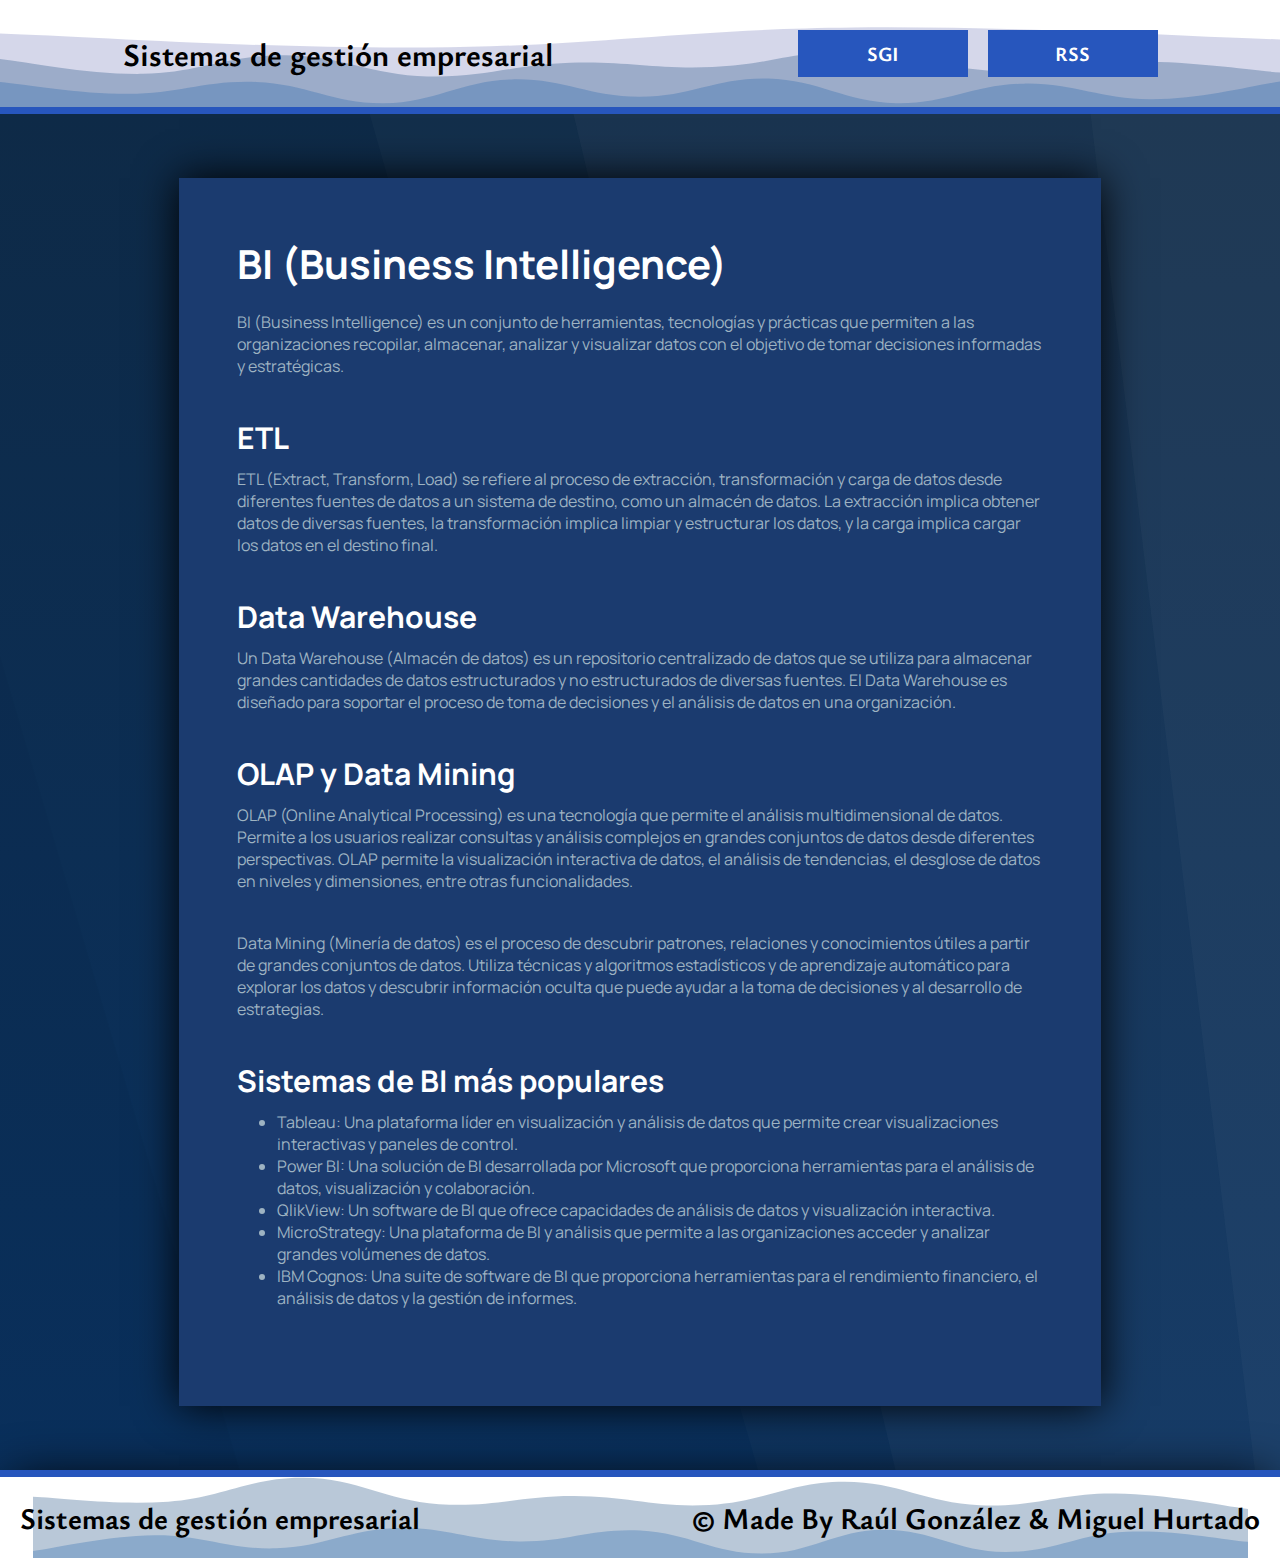
==== html/index.html @ 2e3f6e79 "dasdsad" ====
<!DOCTYPE html>
<html lang="es">
<head>
    <meta charset="UTF-8">
    <meta http-equiv="X-UA-Compatible" content="IE=edge">
    <meta name="viewport" content="width=device-width, initial-scale=1.0">
    <title>Inicio</title>
    <link rel="stylesheet" href="../style/header.css">
    <link rel="stylesheet" href="../style/footer.css">
    <link rel="stylesheet" href="../style/other.css">

</head>
<body>
    <header>
        <h1>Sistemas de gestión empresarial</h1>
        <nav>
            <ul>
                <li><a href="#">SGI</a>
                    <ul>
                        <li><a href="erp.html">ERP</a>
                            <ul>
                                <li><a href="erp.html">¿Qué son?</a></li>
                                <li><a href="erp.html#ERPC">Caracteristicas</a></li>
                                <li><a href="erp.html#ERPD">Diferencias con Suite</a></li>
                                <li><a href="erp.html#ERPT">Tipos</a></li>
                                <li><a href="erp.html#ERPB">Beneficios</a></li>
                                <li><a href="erp.html#ERPF">Fabricantes</a></li>
                            </ul>
                        </li>
                        <li><a href="crm.html">CRM</a>
                            <ul>
                                <li><a href="crm.html#CRMC">Caracteristicas</a></li>
                                <li><a href="crm.html#CRMB">Beneficios</a></li>
                                <li><a href="crm.html#CRMM">Más populares</a></li>
                            </ul>
                        </li>
                        <li><a href="bi.html">BI</a>
                            <ul>
                                <li><a href="bi.html#BIE">ETL</a></li>
                                <li><a href="bi.html#BID">Data y WareHouse</a></li>
                                <li><a href="bi.html#BIS">Más populares</a></li>
                            </ul>
                        </li>
                    </ul>
                </li>
                <li><a href="redifusion.html">RSS</a>
                    <ul>
                        <li><a href="redifusion.html#RSSR">Formato RSS</a></li>
                        <li><a href="redifusion.html#RSSA">Formato Atom</a></li>
                        <li><a href="redifusion.html#RSSC">Canales de interes</a></li>
                    </ul>
                </li>
            </ul>
        </nav>
    </header>

    <main>
        <div>
            <h2>BI (Business Intelligence)</h2>
            <p>BI (Business Intelligence) es un conjunto de herramientas, tecnologías y prácticas que permiten a las organizaciones recopilar, almacenar, analizar y visualizar datos con el objetivo de tomar decisiones informadas y estratégicas.</p>

            <h3 id="BIE">ETL</h3>
            <p>ETL (Extract, Transform, Load) se refiere al proceso de extracción, transformación y carga de datos desde diferentes fuentes de datos a un sistema de destino, como un almacén de datos. La extracción implica obtener datos de diversas fuentes, la transformación implica limpiar y estructurar los datos, y la carga implica cargar los datos en el destino final.</p>

            <h3 id="BID">Data Warehouse</h3>
            <p>Un Data Warehouse (Almacén de datos) es un repositorio centralizado de datos que se utiliza para almacenar grandes cantidades de datos estructurados y no estructurados de diversas fuentes. El Data Warehouse es diseñado para soportar el proceso de toma de decisiones y el análisis de datos en una organización.</p>

            <h3 id="BIO">OLAP y Data Mining</h3>
            <p>OLAP (Online Analytical Processing) es una tecnología que permite el análisis multidimensional de datos. Permite a los usuarios realizar consultas y análisis complejos en grandes conjuntos de datos desde diferentes perspectivas. OLAP permite la visualización interactiva de datos, el análisis de tendencias, el desglose de datos en niveles y dimensiones, entre otras funcionalidades.</p>
            <p>Data Mining (Minería de datos) es el proceso de descubrir patrones, relaciones y conocimientos útiles a partir de grandes conjuntos de datos. Utiliza técnicas y algoritmos estadísticos y de aprendizaje automático para explorar los datos y descubrir información oculta que puede ayudar a la toma de decisiones y al desarrollo de estrategias.</p>

            <h3 id="BIS">Sistemas de BI más populares</h3>
            <ul>
                <li>Tableau: Una plataforma líder en visualización y análisis de datos que permite crear visualizaciones interactivas y paneles de control.</li>
                <li>Power BI: Una solución de BI desarrollada por Microsoft que proporciona herramientas para el análisis de datos, visualización y colaboración.</li>
                <li>QlikView: Un software de BI que ofrece capacidades de análisis de datos y visualización interactiva.</li>
                <li>MicroStrategy: Una plataforma de BI y análisis que permite a las organizaciones acceder y analizar grandes volúmenes de datos.</li>
                <li>IBM Cognos: Una suite de software de BI que proporciona herramientas para el rendimiento financiero, el análisis de datos y la gestión de informes.</li>
            </ul>
        </div>
    </main>

    <footer>
        <h3>Sistemas de gestión empresarial</h3>
        <h3>&copy; Made By Raúl González & Miguel Hurtado</h3>
    </footer>
</body>
</html>
---- style/header.css ----
@import url('https://fonts.googleapis.com/css2?family=Manrope:wght@400;800&family=Ysabeau:wght@300&display=swap');
*{
    margin: 0;
    padding: 0;
    box-sizing: border-box;
}

/* HEADER */
header{
    display: flex;
    flex-flow: row wrap;
    justify-content:space-around;
    align-items: center;
    font-family: Ysabeau;
    background-color: white;
    width: 100%;
    border-bottom: 7px solid #2756bd;
    background-image: url("data:image/svg+xml,%3csvg xmlns='http://www.w3.org/2000/svg' version='1.1' xmlns:xlink='http://www.w3.org/1999/xlink' xmlns:svgjs='http://svgjs.com/svgjs' width='3000' height='200' preserveAspectRatio='none' viewBox='0 0 3000 200'%3e%3cg mask='url(%26quot%3b%23SvgjsMask1116%26quot%3b)' fill='none'%3e%3cpath d='M 0%2c27 C 200%2c33.6 600%2c62.8 1000%2c60 C 1400%2c57.2 1600%2c16.8 2000%2c13 C 2400%2c9.2 2800%2c35.4 3000%2c41L3000 200L0 200z' fill='rgba(43%2c 57%2c 150%2c 0.2)'%3e%3c/path%3e%3cpath d='M 0%2c87 C 66.8%2c94 200.4%2c123.8 334%2c122 C 467.6%2c120.2 534.4%2c76.8 668%2c78 C 801.6%2c79.2 868.4%2c124.4 1002%2c128 C 1135.6%2c131.6 1202.4%2c100.4 1336%2c96 C 1469.6%2c91.6 1536.4%2c111.6 1670%2c106 C 1803.6%2c100.4 1870.4%2c66.2 2004%2c68 C 2137.6%2c69.8 2204.4%2c110 2338%2c115 C 2471.6%2c120 2539.6%2c92.2 2672%2c93 C 2804.4%2c93.8 2934.4%2c113.8 3000%2c119L3000 200L0 200z' fill='rgba(24%2c 74%2c 126%2c 0.3)'%3e%3c/path%3e%3cpath d='M 0%2c141 C 60%2c146.6 180%2c169 300%2c169 C 420%2c169 480%2c136.6 600%2c141 C 720%2c145.4 780%2c192.2 900%2c191 C 1020%2c189.8 1080%2c138 1200%2c135 C 1320%2c132 1380%2c176.4 1500%2c176 C 1620%2c175.6 1680%2c130 1800%2c133 C 1920%2c136 1980%2c188.6 2100%2c191 C 2220%2c193.4 2280%2c146.8 2400%2c145 C 2520%2c143.2 2580%2c183 2700%2c182 C 2820%2c181 2940%2c148.4 3000%2c140L3000 200L0 200z' fill='rgba(34%2c 100%2c 171%2c 0.3)'%3e%3c/path%3e%3c/g%3e%3cdefs%3e%3cmask id='SvgjsMask1116'%3e%3crect width='3000' height='200' fill='white'%3e%3c/rect%3e%3c/mask%3e%3c/defs%3e%3c/svg%3e");
    background-position:bottom;
    background-size:contain;
    background-repeat: no-repeat;
}

header>h1{
    color: black;
    margin: 30px;
}

header>nav{
    margin: 30px;
}

header>nav ul{
    display: flex;
    flex-flow: row wrap;
    list-style: none;
    gap: 20px;
}

header nav a{
    text-decoration: none;
    color: white;
    font-size: 20px;
    background-color: #2756bd;
    padding: 10px 10px;
    display: block;
    font-weight: bold;
}

header nav ul ul a{
    background-color: #2756bd;
    color: white;
   
    
}

header nav li{
    border-collapse: collapse;
}

header nav ul ul{
    display: flex;
    flex-direction: column;
    gap: 0;
}

header nav ul li{
    width: 170px;
    text-align: center;
}

header nav ul li{
    position: relative;
}

header nav ul ul{
    position: absolute;
}

header nav ul ul ul{
    top: 0px;
    left: 170px;
}

header nav ul ul{
    display: none;
}

header nav ul li:hover>ul{
    display: flex;
}

header nav ul li:hover>a{
    background-color: #002983;
    color: #ffffff;
    font-size: 1.3em;
}

header nav ul ul li:hover>a{
    background-color: #002983;
    color: #ffffff;
    font-size: 1.3em;
}
---- style/footer.css ----
@import url('https://fonts.googleapis.com/css2?family=Manrope:wght@400;800&family=Ysabeau:wght@300&display=swap');

*{
    margin: 0;
    padding: 0;
    box-sizing: border-box;
}

/* FOOTER */
footer{
    font-family: Ysabeau;
    background-color: rgb(255, 255, 255);
    display: flex;
    flex-flow: row no-wrap;
    justify-content: space-between;
    box-shadow: 0px 0px 50px -10px black;
    border-top: 7px solid #2756bd;
    background-image: url("data:image/svg+xml,%3csvg xmlns='http://www.w3.org/2000/svg' version='1.1' xmlns:xlink='http://www.w3.org/1999/xlink' xmlns:svgjs='http://svgjs.com/svgjs' width='3000' height='200' preserveAspectRatio='none' viewBox='0 0 3000 200'%3e%3cg mask='url(%26quot%3b%23SvgjsMask1113%26quot%3b)' fill='none'%3e%3cpath d='M 0%2c49 C 66.8%2c51.4 200.4%2c70.4 334%2c61 C 467.6%2c51.6 534.4%2c0.8 668%2c2 C 801.6%2c3.2 868.4%2c58 1002%2c67 C 1135.6%2c76 1202.4%2c46.6 1336%2c47 C 1469.6%2c47.4 1536.4%2c76 1670%2c69 C 1803.6%2c62 1870.4%2c11.8 2004%2c12 C 2137.6%2c12.2 2204.4%2c64.2 2338%2c70 C 2471.6%2c75.8 2539.6%2c39.2 2672%2c41 C 2804.4%2c42.8 2934.4%2c71.4 3000%2c79L3000 200L0 200z' fill='rgba(24%2c 74%2c 126%2c 0.3)'%3e%3c/path%3e%3cpath d='M 0%2c183 C 60%2c175.2 180%2c145.4 300%2c144 C 420%2c142.6 480%2c179.6 600%2c176 C 720%2c172.4 780%2c129.4 900%2c126 C 1020%2c122.6 1080%2c157.8 1200%2c159 C 1320%2c160.2 1380%2c126 1500%2c132 C 1620%2c138 1680%2c189.4 1800%2c189 C 1920%2c188.6 1980%2c130.8 2100%2c130 C 2220%2c129.2 2280%2c184 2400%2c185 C 2520%2c186 2580%2c140 2700%2c135 C 2820%2c130 2940%2c155 3000%2c160L3000 200L0 200z' fill='rgba(34%2c 100%2c 171%2c 0.3)'%3e%3c/path%3e%3c/g%3e%3cdefs%3e%3cmask id='SvgjsMask1113'%3e%3crect width='3000' height='200' fill='white'%3e%3c/rect%3e%3c/mask%3e%3c/defs%3e%3c/svg%3e");
    background-position:bottom;
    background-size:contain;
    background-repeat: no-repeat;
}

footer h3{
    margin: 20px;
    color: black;
}
---- style/other.css ----
@import url('https://fonts.googleapis.com/css2?family=Manrope:wght@400;800&display=swap');

*{
    margin: 0;
    padding: 0;
    box-sizing: border-box;
}

/* OTHERS */
main{
    font-family: Manrope;
    color: white;
    display: flex;
    justify-content: center;
    padding: 5%;
    background-image: url("data:image/svg+xml,%3csvg xmlns='http://www.w3.org/2000/svg' version='1.1' xmlns:xlink='http://www.w3.org/1999/xlink' xmlns:svgjs='http://svgjs.com/svgjs' width='1440' height='5000' preserveAspectRatio='none' viewBox='0 0 1440 5000'%3e%3cg mask='url(%26quot%3b%23SvgjsMask1088%26quot%3b)' fill='none'%3e%3crect width='1440' height='5000' x='0' y='0' fill='url(%23SvgjsLinearGradient1089)'%3e%3c/rect%3e%3cpath d='M1440 0L1280.1 0L1440 1403.88z' fill='rgba(255%2c 255%2c 255%2c .1)'%3e%3c/path%3e%3cpath d='M1280.1 0L1440 1403.88L1440 2886.25L1090.46 0z' fill='rgba(255%2c 255%2c 255%2c .075)'%3e%3c/path%3e%3cpath d='M1090.46 0L1440 2886.25L1440 3650.65L573.36 0z' fill='rgba(255%2c 255%2c 255%2c .05)'%3e%3c/path%3e%3cpath d='M573.36 0L1440 3650.65L1440 3737.86L369.54 0z' fill='rgba(255%2c 255%2c 255%2c .025)'%3e%3c/path%3e%3cpath d='M0 5000L642.39 5000L0 2572.56z' fill='rgba(0%2c 0%2c 0%2c .1)'%3e%3c/path%3e%3cpath d='M0 2572.56L642.39 5000L654.91 5000L0 1639.11z' fill='rgba(0%2c 0%2c 0%2c .075)'%3e%3c/path%3e%3cpath d='M0 1639.1099999999997L654.91 5000L1040.44 5000L0 1489.3799999999997z' fill='rgba(0%2c 0%2c 0%2c .05)'%3e%3c/path%3e%3cpath d='M0 1489.3799999999997L1040.44 5000L1312.48 5000L0 542.1199999999997z' fill='rgba(0%2c 0%2c 0%2c .025)'%3e%3c/path%3e%3c/g%3e%3cdefs%3e%3cmask id='SvgjsMask1088'%3e%3crect width='1440' height='5000' fill='white'%3e%3c/rect%3e%3c/mask%3e%3clinearGradient x1='50%25' y1='0%25' x2='50%25' y2='100%25' gradientUnits='userSpaceOnUse' id='SvgjsLinearGradient1089'%3e%3cstop stop-color='%230e2a47' offset='0'%3e%3c/stop%3e%3cstop stop-color='%2300459e' offset='1'%3e%3c/stop%3e%3c/linearGradient%3e%3c/defs%3e%3c/svg%3e");
}

main div{
    background-color: #1b3b6f;
    width: 80%;
    padding: 5%;
    box-shadow: 0px 0px 40px 0px black;
}

main ul, main ol{
    list-style:disc;
    margin-left: 40px;
    margin-bottom: 40px;
    color: #9eb3c2;
}

h2{
    font-size: 40px;
    margin-bottom: 20px;
    color: white;
    font-weight: bold;
}

h3{
    font-size: 30px;
    margin-bottom: 10px;
    color: white;
    font-weight: bold;
}

h4{
    font-size: 15px;
    margin-bottom: 5px;
    text-decoration:underline;
}
h5{
    font-size: 12px;
    margin-bottom: 5px;
}

main div>p{
    margin-bottom: 40px;
    color: #9eb3c2;
}
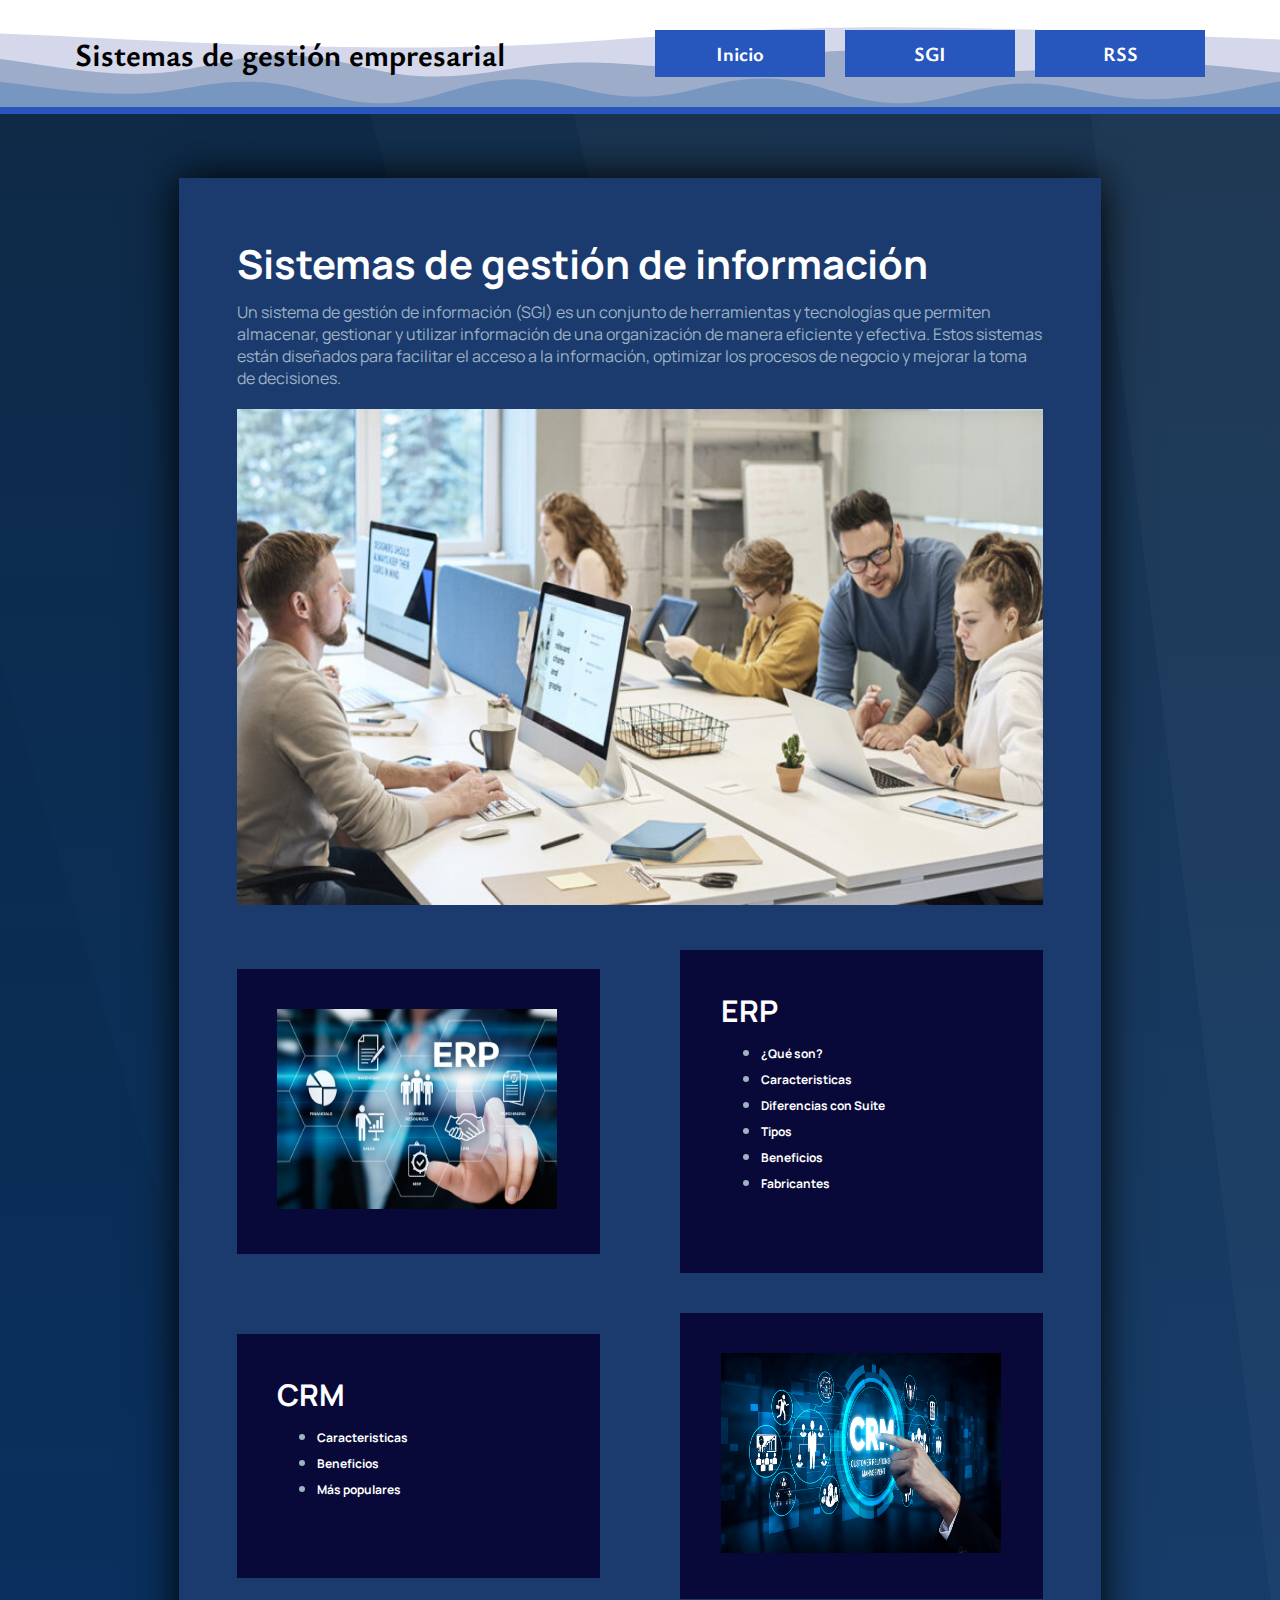
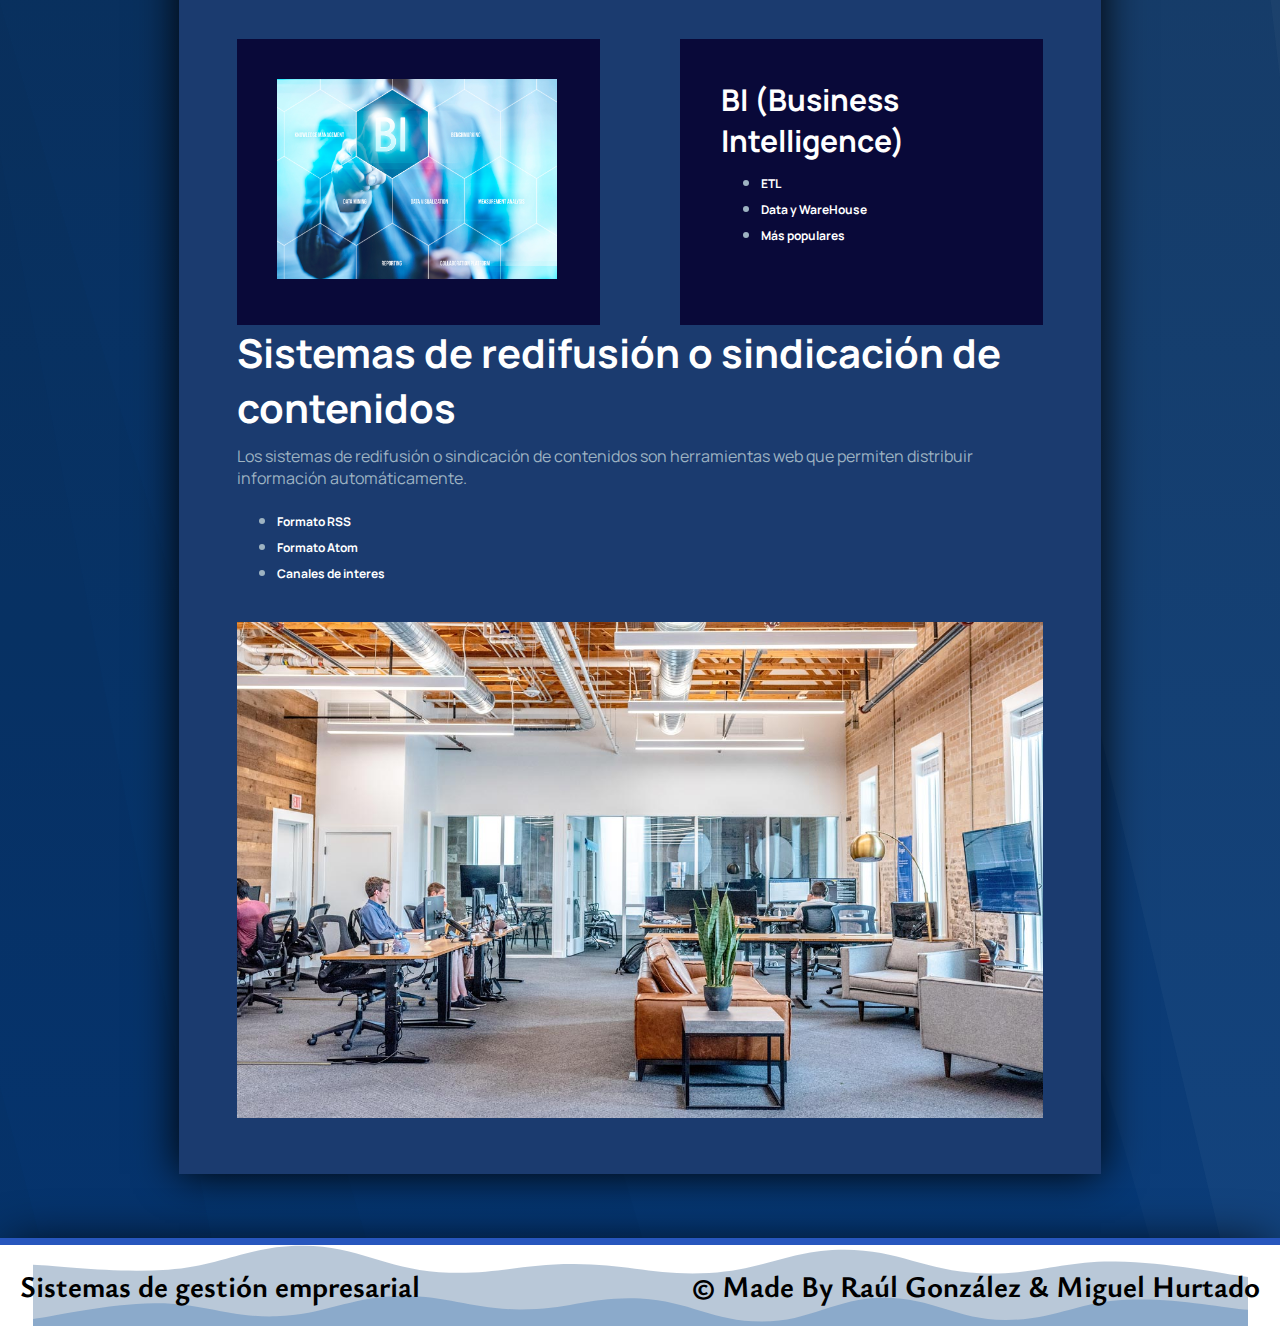
==== commit fe009695: "Pagina de inicio" ====
--- a/html/index.html
+++ b/html/index.html
@@ -7,7 +7,7 @@
     <title>Inicio</title>
     <link rel="stylesheet" href="../style/header.css">
     <link rel="stylesheet" href="../style/footer.css">
-    <link rel="stylesheet" href="../style/other.css">
+    <link rel="stylesheet" href="../style/index.css">
 
 </head>
 <body>
@@ -15,6 +15,7 @@
         <h1>Sistemas de gestión empresarial</h1>
         <nav>
             <ul>
+                <li><a href="#">Inicio</a></li>
                 <li><a href="#">SGI</a>
                     <ul>
                         <li><a href="erp.html">ERP</a>
@@ -55,28 +56,88 @@
     </header>
 
     <main>
-        <div>
-            <h2>BI (Business Intelligence)</h2>
-            <p>BI (Business Intelligence) es un conjunto de herramientas, tecnologías y prácticas que permiten a las organizaciones recopilar, almacenar, analizar y visualizar datos con el objetivo de tomar decisiones informadas y estratégicas.</p>
+        <div id="general">
 
-            <h3 id="BIE">ETL</h3>
-            <p>ETL (Extract, Transform, Load) se refiere al proceso de extracción, transformación y carga de datos desde diferentes fuentes de datos a un sistema de destino, como un almacén de datos. La extracción implica obtener datos de diversas fuentes, la transformación implica limpiar y estructurar los datos, y la carga implica cargar los datos en el destino final.</p>
+            <a href="erp.html"><h2>Sistemas de gestión de información </h2></a>
+            
+            <p>Un sistema de gestión de información (SGI) es un conjunto de herramientas y tecnologías que permiten almacenar, gestionar y utilizar información de una organización de manera eficiente y efectiva. Estos sistemas están diseñados para facilitar el acceso a la información, optimizar los procesos de negocio y mejorar la toma de decisiones.</p>
+            <img src="../img/oficina-ip-800x445.jpg">
+            
+            <div class="partes">
+                <div class="dentro">
+                    <img src="../img/Infografia-2-ERP_Mesa-de-trabajo.jpg">
+                </div>
+                <div class="dentro">
+                    <a href="erp.html"><h3>ERP</h3></a>
+    
+                <ul>
+                    <li><a href="erp.html"><h5>¿Qué son?</h5></a></li>
+                    <li><a href="erp.html#ERPC"><h5>Caracteristicas</h5></a></li>
+                    <li><a href="erp.html#ERPD"><h5>Diferencias con Suite</h5></a></li>
+                    <li><a href="erp.html#ERPT"><h5>Tipos</h5></a></li>
+                    <li><a href="erp.html#ERPB"><h5>Beneficios</h5></a></li>
+                    <li><a href="erp.html#ERPF"><h5>Fabricantes</h5></a></li>
+                </ul>
 
-            <h3 id="BID">Data Warehouse</h3>
-            <p>Un Data Warehouse (Almacén de datos) es un repositorio centralizado de datos que se utiliza para almacenar grandes cantidades de datos estructurados y no estructurados de diversas fuentes. El Data Warehouse es diseñado para soportar el proceso de toma de decisiones y el análisis de datos en una organización.</p>
+                </div>
+                
+            </div>
 
-            <h3 id="BIO">OLAP y Data Mining</h3>
-            <p>OLAP (Online Analytical Processing) es una tecnología que permite el análisis multidimensional de datos. Permite a los usuarios realizar consultas y análisis complejos en grandes conjuntos de datos desde diferentes perspectivas. OLAP permite la visualización interactiva de datos, el análisis de tendencias, el desglose de datos en niveles y dimensiones, entre otras funcionalidades.</p>
-            <p>Data Mining (Minería de datos) es el proceso de descubrir patrones, relaciones y conocimientos útiles a partir de grandes conjuntos de datos. Utiliza técnicas y algoritmos estadísticos y de aprendizaje automático para explorar los datos y descubrir información oculta que puede ayudar a la toma de decisiones y al desarrollo de estrategias.</p>
+            <div class="partes">
+                
+                <div class="dentro">
+                    <a href="crm.html"><h3>CRM</h3></a>
+                    <ul>
+                        <li><a href="crm.html#CRMC"><h5>Caracteristicas</h5></a></li>
+                        <li><a href="crm.html#CRMB"><h5>Beneficios</h5></a></li>
+                        <li><a href="crm.html#CRMM"><h5>Más populares</h5></a></li>
+                    </ul>
+                </div>
+                <div class="dentro">
+                    <img src="../img/crm.jpg">
+                </div>
+                
+            </div>
+        
+            <div class="partes">
+                <div class="dentro">
+                    <img src="../img/Business-Intelligence-Cómo-ayuda-a-optimizar-las-decisiones.jpg">
+                </div>
+                <div class="dentro">
+                    <a href="bi.html"><h3>BI (Business Intelligence)</h3></a>
+                    <ul>
+                        <li><a href="bi.html#BIE"><h5>ETL</h5></a></li>
+                        <li><a href="bi.html#BID"><h5>Data y WareHouse</h5></a></li>
+                        <li><a href="bi.html#BIS"><h5>Más populares</h5></a></li>
+                    </ul>
+                </div>
+                
+                
+            </div>
+            
 
-            <h3 id="BIS">Sistemas de BI más populares</h3>
+            
+                
+            <a href="erp.html"><h2>Sistemas de redifusión o sindicación de contenidos</h2></a>    
+            
+            <p>Los sistemas de redifusión o sindicación de contenidos son herramientas web que permiten distribuir información automáticamente.</p>
+            
             <ul>
-                <li>Tableau: Una plataforma líder en visualización y análisis de datos que permite crear visualizaciones interactivas y paneles de control.</li>
-                <li>Power BI: Una solución de BI desarrollada por Microsoft que proporciona herramientas para el análisis de datos, visualización y colaboración.</li>
-                <li>QlikView: Un software de BI que ofrece capacidades de análisis de datos y visualización interactiva.</li>
-                <li>MicroStrategy: Una plataforma de BI y análisis que permite a las organizaciones acceder y analizar grandes volúmenes de datos.</li>
-                <li>IBM Cognos: Una suite de software de BI que proporciona herramientas para el rendimiento financiero, el análisis de datos y la gestión de informes.</li>
+                <li><a href="redifusion.html#RSSR"><h5>Formato RSS</h5></a></li>
+                <li><a href="redifusion.html#RSSA"><h5>Formato Atom</h5></a></li>
+                <li><a href="redifusion.html#RSSC"><h5>Canales de interes</h5></a></li>
             </ul>
+                
+                
+            <img src="../img/factorial-oficina.jpg">
+                
+                
+            
+            
+
+            
+            
+           
         </div>
     </main>
 
--- a/style/footer.css
+++ b/style/footer.css
@@ -15,7 +15,7 @@
     justify-content: space-between;
     box-shadow: 0px 0px 50px -10px black;
     border-top: 7px solid #2756bd;
-    background-image: url("data:image/svg+xml,%3csvg xmlns='http://www.w3.org/2000/svg' version='1.1' xmlns:xlink='http://www.w3.org/1999/xlink' xmlns:svgjs='http://svgjs.com/svgjs' width='3000' height='200' preserveAspectRatio='none' viewBox='0 0 3000 200'%3e%3cg mask='url(%26quot%3b%23SvgjsMask1113%26quot%3b)' fill='none'%3e%3cpath d='M 0%2c49 C 66.8%2c51.4 200.4%2c70.4 334%2c61 C 467.6%2c51.6 534.4%2c0.8 668%2c2 C 801.6%2c3.2 868.4%2c58 1002%2c67 C 1135.6%2c76 1202.4%2c46.6 1336%2c47 C 1469.6%2c47.4 1536.4%2c76 1670%2c69 C 1803.6%2c62 1870.4%2c11.8 2004%2c12 C 2137.6%2c12.2 2204.4%2c64.2 2338%2c70 C 2471.6%2c75.8 2539.6%2c39.2 2672%2c41 C 2804.4%2c42.8 2934.4%2c71.4 3000%2c79L3000 200L0 200z' fill='rgba(24%2c 74%2c 126%2c 0.3)'%3e%3c/path%3e%3cpath d='M 0%2c183 C 60%2c175.2 180%2c145.4 300%2c144 C 420%2c142.6 480%2c179.6 600%2c176 C 720%2c172.4 780%2c129.4 900%2c126 C 1020%2c122.6 1080%2c157.8 1200%2c159 C 1320%2c160.2 1380%2c126 1500%2c132 C 1620%2c138 1680%2c189.4 1800%2c189 C 1920%2c188.6 1980%2c130.8 2100%2c130 C 2220%2c129.2 2280%2c184 2400%2c185 C 2520%2c186 2580%2c140 2700%2c135 C 2820%2c130 2940%2c155 3000%2c160L3000 200L0 200z' fill='rgba(34%2c 100%2c 171%2c 0.3)'%3e%3c/path%3e%3c/g%3e%3cdefs%3e%3cmask id='SvgjsMask1113'%3e%3crect width='3000' height='200' fill='white'%3e%3c/rect%3e%3c/mask%3e%3c/defs%3e%3c/svg%3e");
+    background-image:  url("data:image/svg+xml,%3csvg xmlns='http://www.w3.org/2000/svg' version='1.1' xmlns:xlink='http://www.w3.org/1999/xlink' xmlns:svgjs='http://svgjs.com/svgjs' width='3000' height='200' preserveAspectRatio='none' viewBox='0 0 3000 200'%3e%3cg mask='url(%26quot%3b%23SvgjsMask1113%26quot%3b)' fill='none'%3e%3cpath d='M 0%2c49 C 66.8%2c51.4 200.4%2c70.4 334%2c61 C 467.6%2c51.6 534.4%2c0.8 668%2c2 C 801.6%2c3.2 868.4%2c58 1002%2c67 C 1135.6%2c76 1202.4%2c46.6 1336%2c47 C 1469.6%2c47.4 1536.4%2c76 1670%2c69 C 1803.6%2c62 1870.4%2c11.8 2004%2c12 C 2137.6%2c12.2 2204.4%2c64.2 2338%2c70 C 2471.6%2c75.8 2539.6%2c39.2 2672%2c41 C 2804.4%2c42.8 2934.4%2c71.4 3000%2c79L3000 200L0 200z' fill='rgba(24%2c 74%2c 126%2c 0.3)'%3e%3c/path%3e%3cpath d='M 0%2c183 C 60%2c175.2 180%2c145.4 300%2c144 C 420%2c142.6 480%2c179.6 600%2c176 C 720%2c172.4 780%2c129.4 900%2c126 C 1020%2c122.6 1080%2c157.8 1200%2c159 C 1320%2c160.2 1380%2c126 1500%2c132 C 1620%2c138 1680%2c189.4 1800%2c189 C 1920%2c188.6 1980%2c130.8 2100%2c130 C 2220%2c129.2 2280%2c184 2400%2c185 C 2520%2c186 2580%2c140 2700%2c135 C 2820%2c130 2940%2c155 3000%2c160L3000 200L0 200z' fill='rgba(34%2c 100%2c 171%2c 0.3)'%3e%3c/path%3e%3c/g%3e%3cdefs%3e%3cmask id='SvgjsMask1113'%3e%3crect width='3000' height='200' fill='white'%3e%3c/rect%3e%3c/mask%3e%3c/defs%3e%3c/svg%3e");
     background-position:bottom;
     background-size:contain;
     background-repeat: no-repeat;
--- a/style/index.css
+++ b/style/index.css
@@ -0,0 +1,87 @@
+@import url('https://fonts.googleapis.com/css2?family=Manrope:wght@400;800&display=swap');
+
+*{
+    margin: 0;
+    padding: 0;
+    box-sizing: border-box;
+}
+
+/* OTHERS */
+img{
+    width: 100%;
+    height: 20%;
+}
+.dentro img{
+    width: 280px;
+    height: 200px;
+}
+a{
+    color: white;
+    text-decoration: none;
+}
+.partes{
+    display: flex;
+    justify-content: space-between;
+    align-items: center;
+    width: 100%;
+    
+    margin-top: 5%;
+}
+.dentro{
+    background-color: rgb(9, 9, 57);
+    box-shadow: 0;
+    width: 45%;
+    padding: 5%;
+}
+main{
+    font-family: Manrope;
+    color: white;
+    display: flex;
+    justify-content: center;
+    padding: 5%;
+    background-image: url("data:image/svg+xml,%3csvg xmlns='http://www.w3.org/2000/svg' version='1.1' xmlns:xlink='http://www.w3.org/1999/xlink' xmlns:svgjs='http://svgjs.com/svgjs' width='1440' height='5000' preserveAspectRatio='none' viewBox='0 0 1440 5000'%3e%3cg mask='url(%26quot%3b%23SvgjsMask1088%26quot%3b)' fill='none'%3e%3crect width='1440' height='5000' x='0' y='0' fill='url(%23SvgjsLinearGradient1089)'%3e%3c/rect%3e%3cpath d='M1440 0L1280.1 0L1440 1403.88z' fill='rgba(255%2c 255%2c 255%2c .1)'%3e%3c/path%3e%3cpath d='M1280.1 0L1440 1403.88L1440 2886.25L1090.46 0z' fill='rgba(255%2c 255%2c 255%2c .075)'%3e%3c/path%3e%3cpath d='M1090.46 0L1440 2886.25L1440 3650.65L573.36 0z' fill='rgba(255%2c 255%2c 255%2c .05)'%3e%3c/path%3e%3cpath d='M573.36 0L1440 3650.65L1440 3737.86L369.54 0z' fill='rgba(255%2c 255%2c 255%2c .025)'%3e%3c/path%3e%3cpath d='M0 5000L642.39 5000L0 2572.56z' fill='rgba(0%2c 0%2c 0%2c .1)'%3e%3c/path%3e%3cpath d='M0 2572.56L642.39 5000L654.91 5000L0 1639.11z' fill='rgba(0%2c 0%2c 0%2c .075)'%3e%3c/path%3e%3cpath d='M0 1639.1099999999997L654.91 5000L1040.44 5000L0 1489.3799999999997z' fill='rgba(0%2c 0%2c 0%2c .05)'%3e%3c/path%3e%3cpath d='M0 1489.3799999999997L1040.44 5000L1312.48 5000L0 542.1199999999997z' fill='rgba(0%2c 0%2c 0%2c .025)'%3e%3c/path%3e%3c/g%3e%3cdefs%3e%3cmask id='SvgjsMask1088'%3e%3crect width='1440' height='5000' fill='white'%3e%3c/rect%3e%3c/mask%3e%3clinearGradient x1='50%25' y1='0%25' x2='50%25' y2='100%25' gradientUnits='userSpaceOnUse' id='SvgjsLinearGradient1089'%3e%3cstop stop-color='%230e2a47' offset='0'%3e%3c/stop%3e%3cstop stop-color='%2300459e' offset='1'%3e%3c/stop%3e%3c/linearGradient%3e%3c/defs%3e%3c/svg%3e");
+}
+
+#general{
+    background-color: #1b3b6f;
+    width: 80%;
+    padding: 5%;
+    box-shadow: 0px 0px 40px 0px black;
+    
+}
+
+main ul, main ol{
+    list-style:disc;
+    margin-left: 40px;
+    margin-bottom: 40px;
+    color: #9eb3c2;
+}
+
+h2{
+    font-size: 40px;
+    margin-bottom: 10px;
+    color: white;
+    font-weight: bold;
+}
+
+h3{
+    font-size: 30px;
+    margin-bottom: 10px;
+    color: white;
+    font-weight: bold;
+}
+
+h4{
+    font-size: 15px;
+    margin-bottom: 5px;
+    text-decoration:underline;
+}
+h5{
+    font-size: 12px;
+    margin-bottom: 5px;
+}
+
+main div>p{
+    margin-bottom: 20px;
+    color: #9eb3c2;
+}
